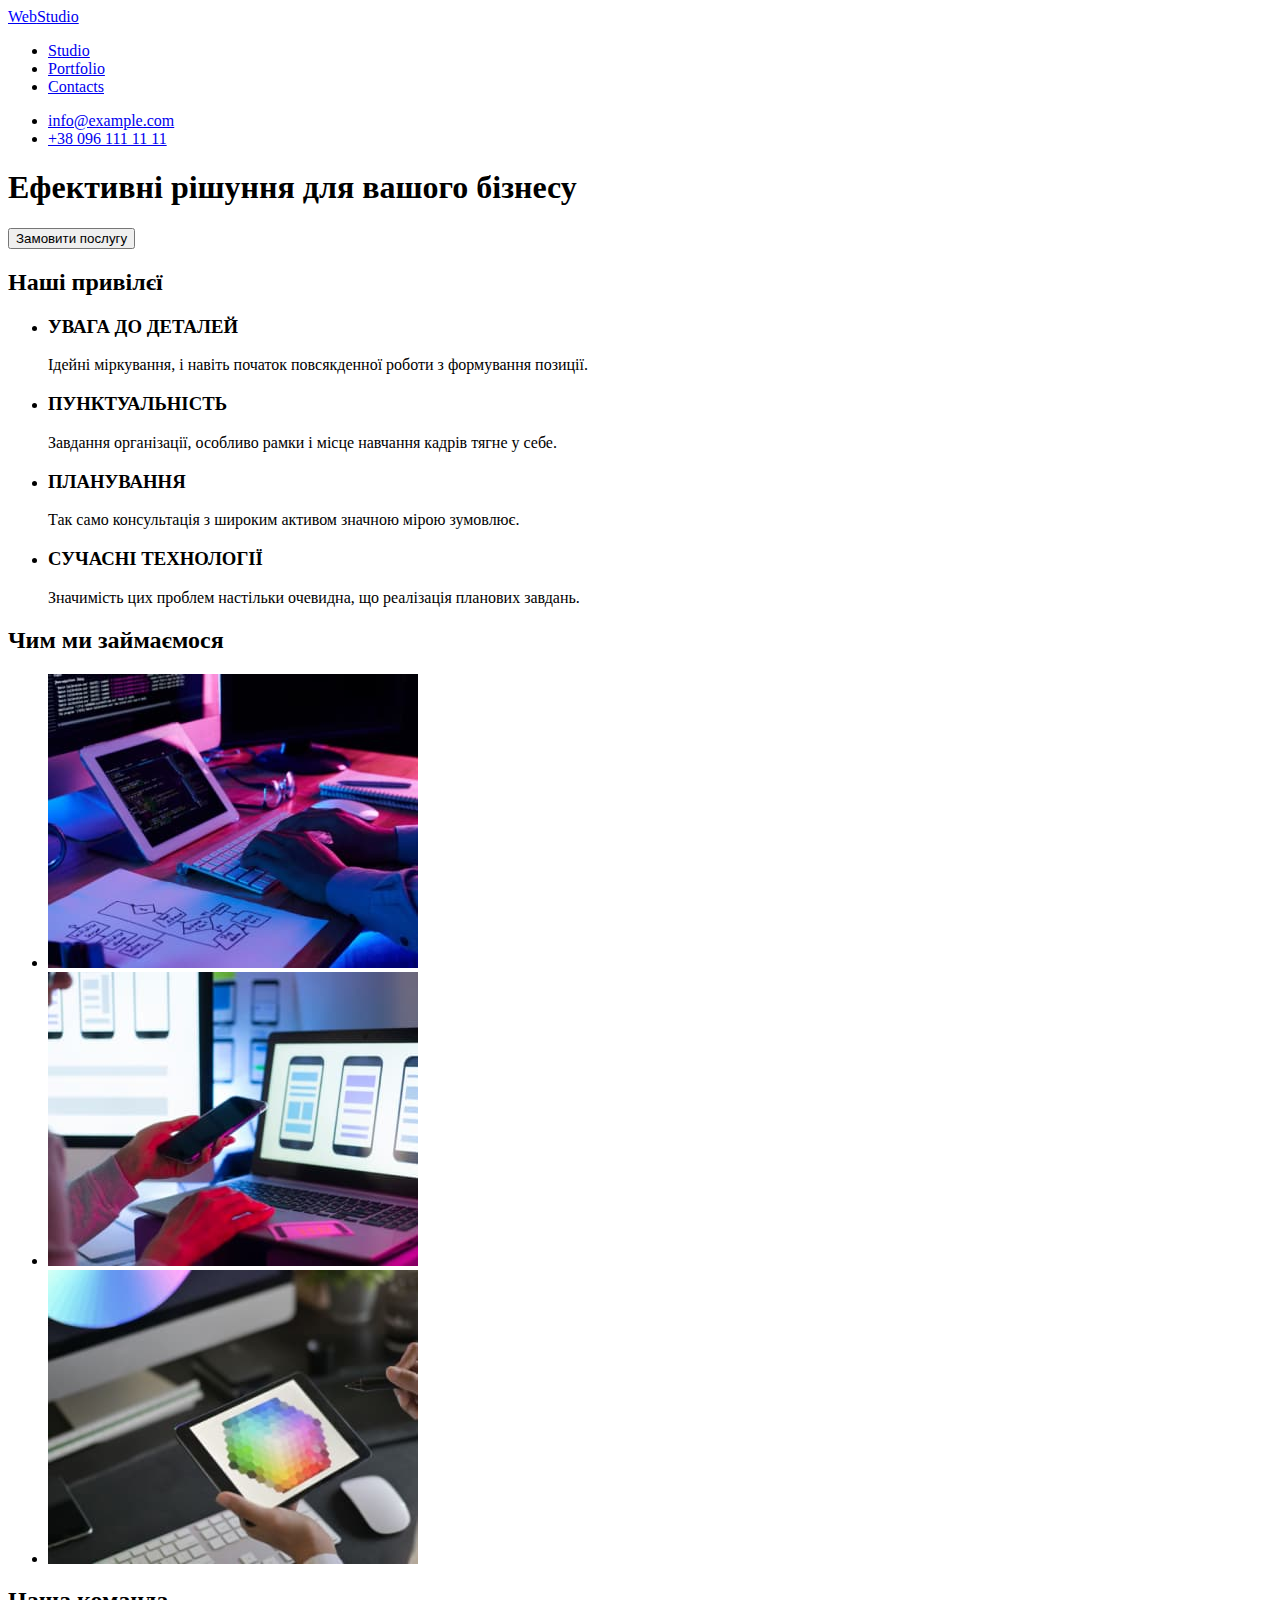
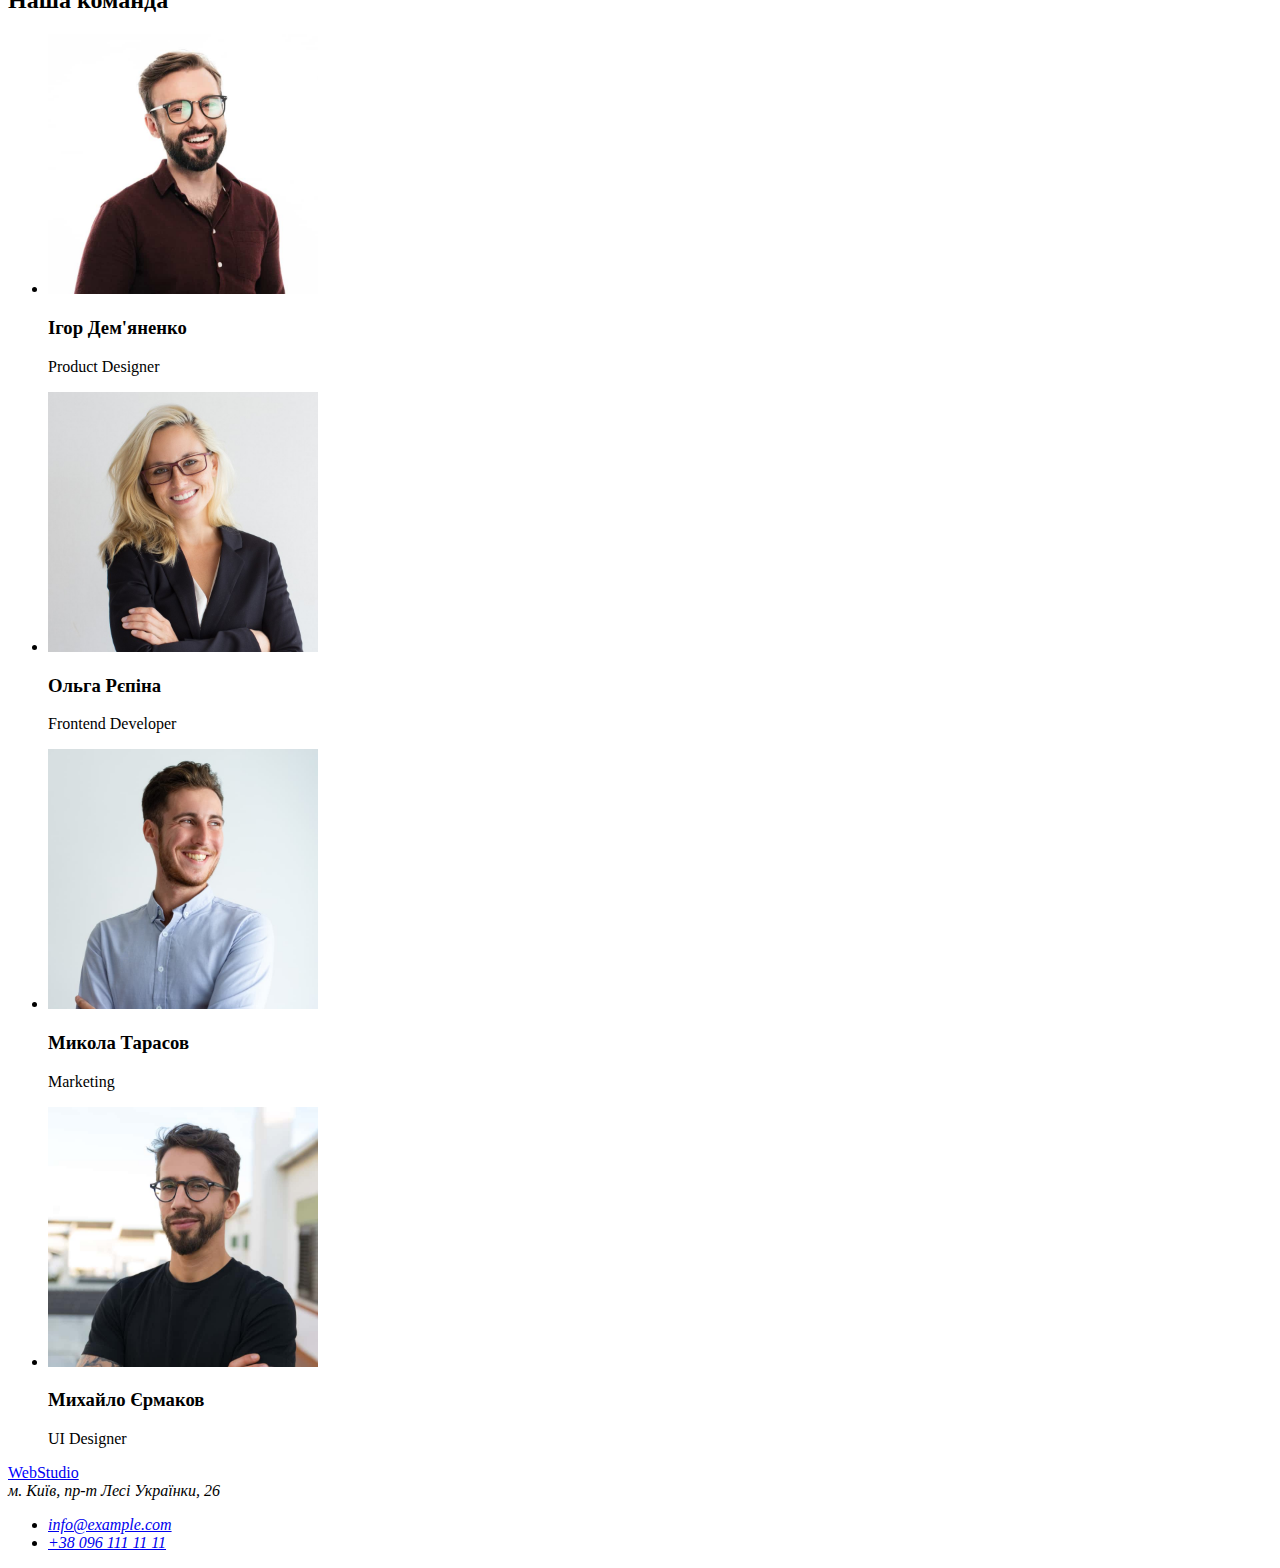
==== index.html @ 0d768504 "first commit" ====
<!DOCTYPE html>
<html lang="en">
  <head>
    <meta charset="UTF-8" />
    <meta http-equiv="X-UA-Compatible" content="IE=edge" />
    <meta name="viewport" content="width=device-width, initial-scale=1.0" />    
    <title>HW-01</title>
    <link rel="stylesheet" href="./css/styles.css">
  </head>

  <body>
    <header>
      <nav class="navigation">
        <a href="./index.html"><span class="logo">Web</span>Studio</a>
        <ul>
          <li><a href="./index.html">Studio</a></li>
          <li><a href="./portfolio.html">Portfolio</a></li>
          <li><a href="#">Contacts</a></li>
        </ul>
      </nav>
      <ul>
        <li><a href="mailto:info@example.com">info@example.com</a></li>
        <li><a href="tel:+380961111111">+38 096 111 11 11</a></li>
      </ul>
    </header>

    <main>
      <section>
        <h1>Ефективні рішуння для вашого бізнесу</h1>
        <button type="button">Замовити послугу</button>
      </section>

      <section>
        <h2>Наші привілєї</h2>
        <ul>
          <li>
            <h3>УВАГА ДО ДЕТАЛЕЙ</h3>
            <p>
              Ідейні міркування, і навіть початок повсякденної роботи з
              формування позиції.
            </p>
          </li>
          <li>
            <h3>ПУНКТУАЛЬНІСТЬ</h3>
            <p>
              Завдання організації, особливо рамки і місце навчання кадрів тягне
              у себе.
            </p>
          </li>
          <li>
            <h3>ПЛАНУВАННЯ</h3>
            <p>
              Так само консультація з широким активом значною мірою зумовлює.
            </p>
          </li>
          <li>
            <h3>СУЧАСНІ ТЕХНОЛОГІЇ</h3>
            <p>
              Значимість цих проблем настільки очевидна, що реалізація планових
              завдань.
            </p>
          </li>
        </ul>
      </section>
      <section>
        <h2>Чим ми займаємося</h2>
        <ul>
          <li>
            <img src="images/img1.jpg" alt="first" width="370" height="294" />
          </li>
          <li>
            <img src="images/img2.jpg" alt="second" width="370" height="294" />
          </li>
          <li>
            <img src="images/img3.jpg" alt="third" width="370" height="294" />
          </li>
        </ul>
      </section>
      <section>
        <h2>Наша команда</h2>
        <ul>
          <li>
            <img
              src="images/ProdDes.jpg"
              alt="ProductDes"
              width="270"
              height="260"
            />
            <h3>Ігор Дем'яненко</h3>
            <p>Product Designer</p>
          </li>
          <li>
            <img
              src="images/FrontDev.jpg"
              alt="FrontDev"
              width="270"
              height="260"
            />
            <h3>Ольга Рєпіна</h3>
            <p>Frontend Developer</p>
          </li>
          <li>
            <img
              src="images/Market.jpg"
              alt="Market"
              width="270"
              height="260"
            />
            <h3>Микола Тарасов</h3>
            <p>Marketing</p>
          </li>
          <li>
            <img src="images/UIDes.jpg" alt="UI_des" width="270" height="260" />
            <h3>Михайло Єрмаков</h3>
            <p>UI Designer</p>
          </li>
        </ul>
      </section>
    </main>

    <footer>
      <a href="./index.html"><span class="logo">Web</span>Studio</a>
      <address>
        м. Київ, пр-т Лесі Українки, 26
        <ul>
          <li><a href="mailto:info@example.com">info@example.com</a></li>
          <li><a href="tel:+380961111111">+38 096 111 11 11</a></li>
        </ul>
      </address>
    </footer>
  </body>
</html>
---- css/styles.css ----
body {
    font-family: Roboto;
    color:black;
}
.logo {
    color: blue;
}

.filter-button li{
    color:grey;
}

.filter-button li:hover,
.filter-button li:focus{
    color:blue;
}
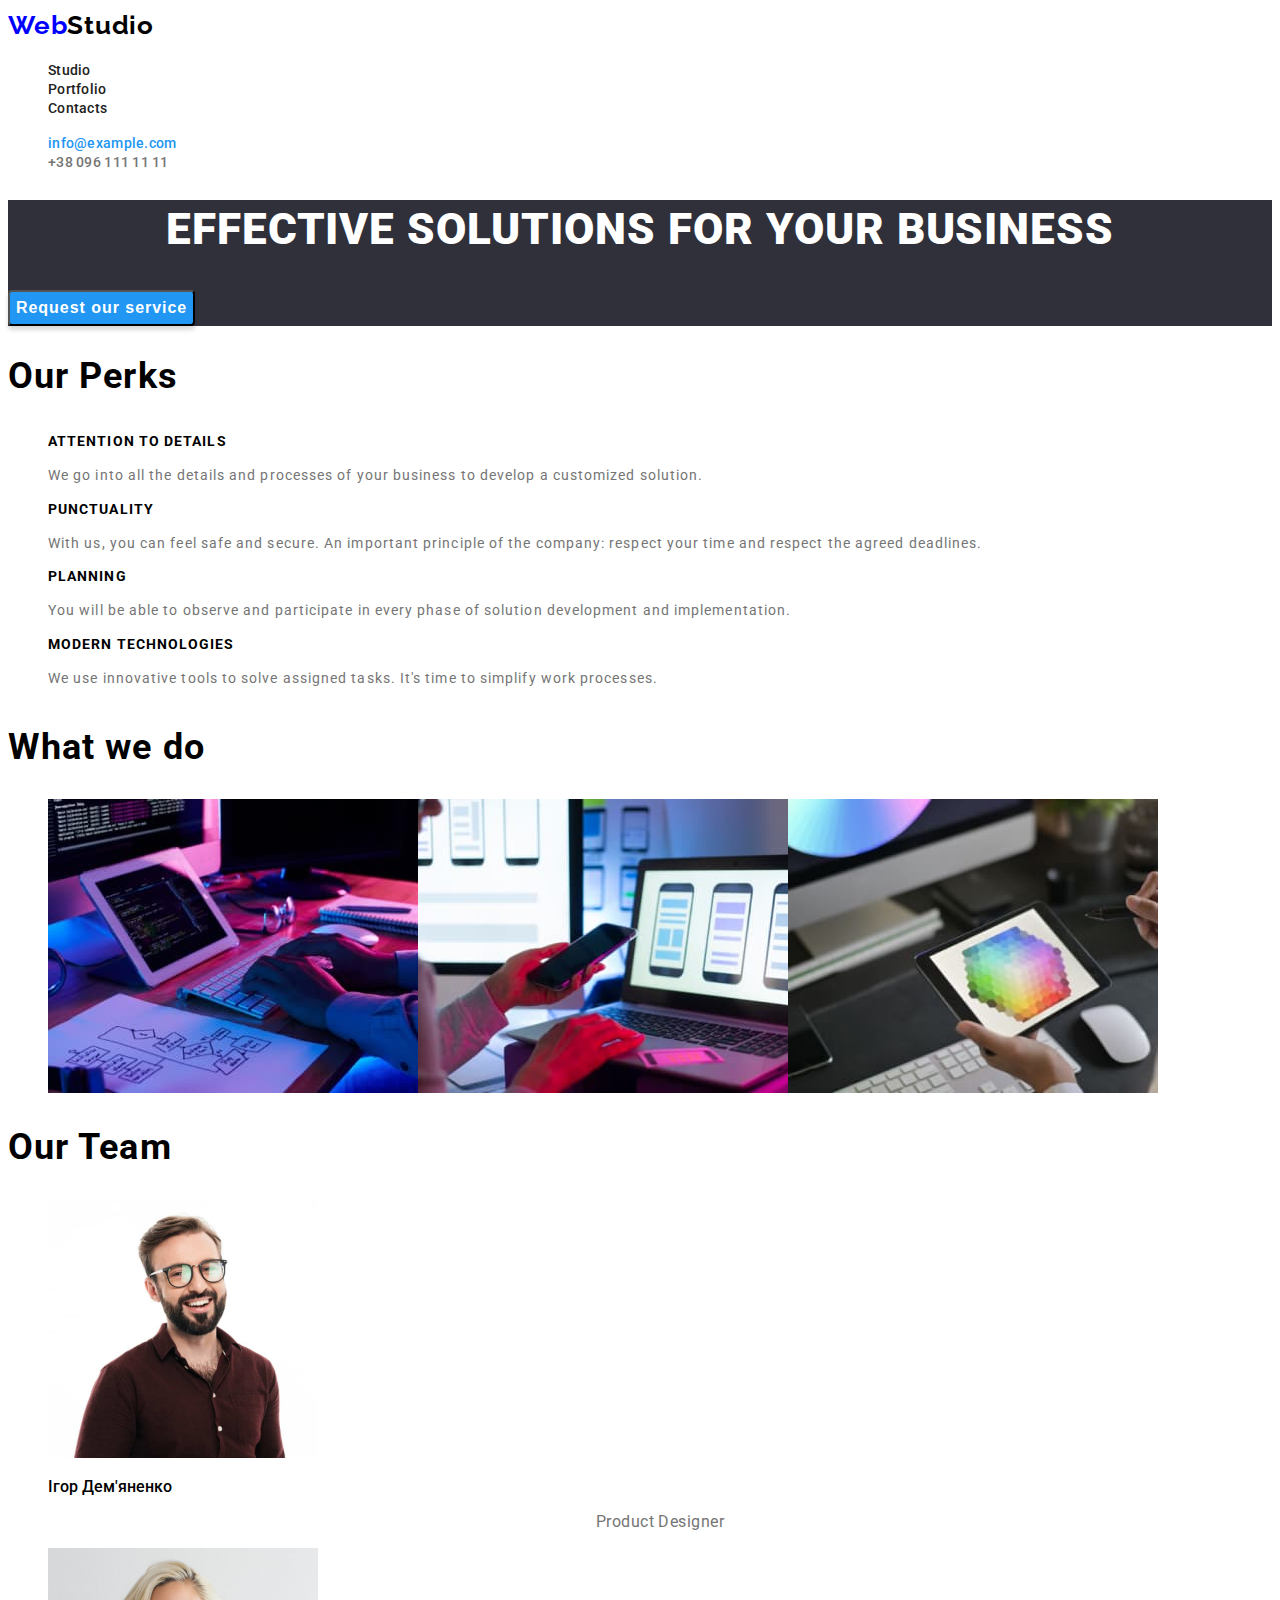
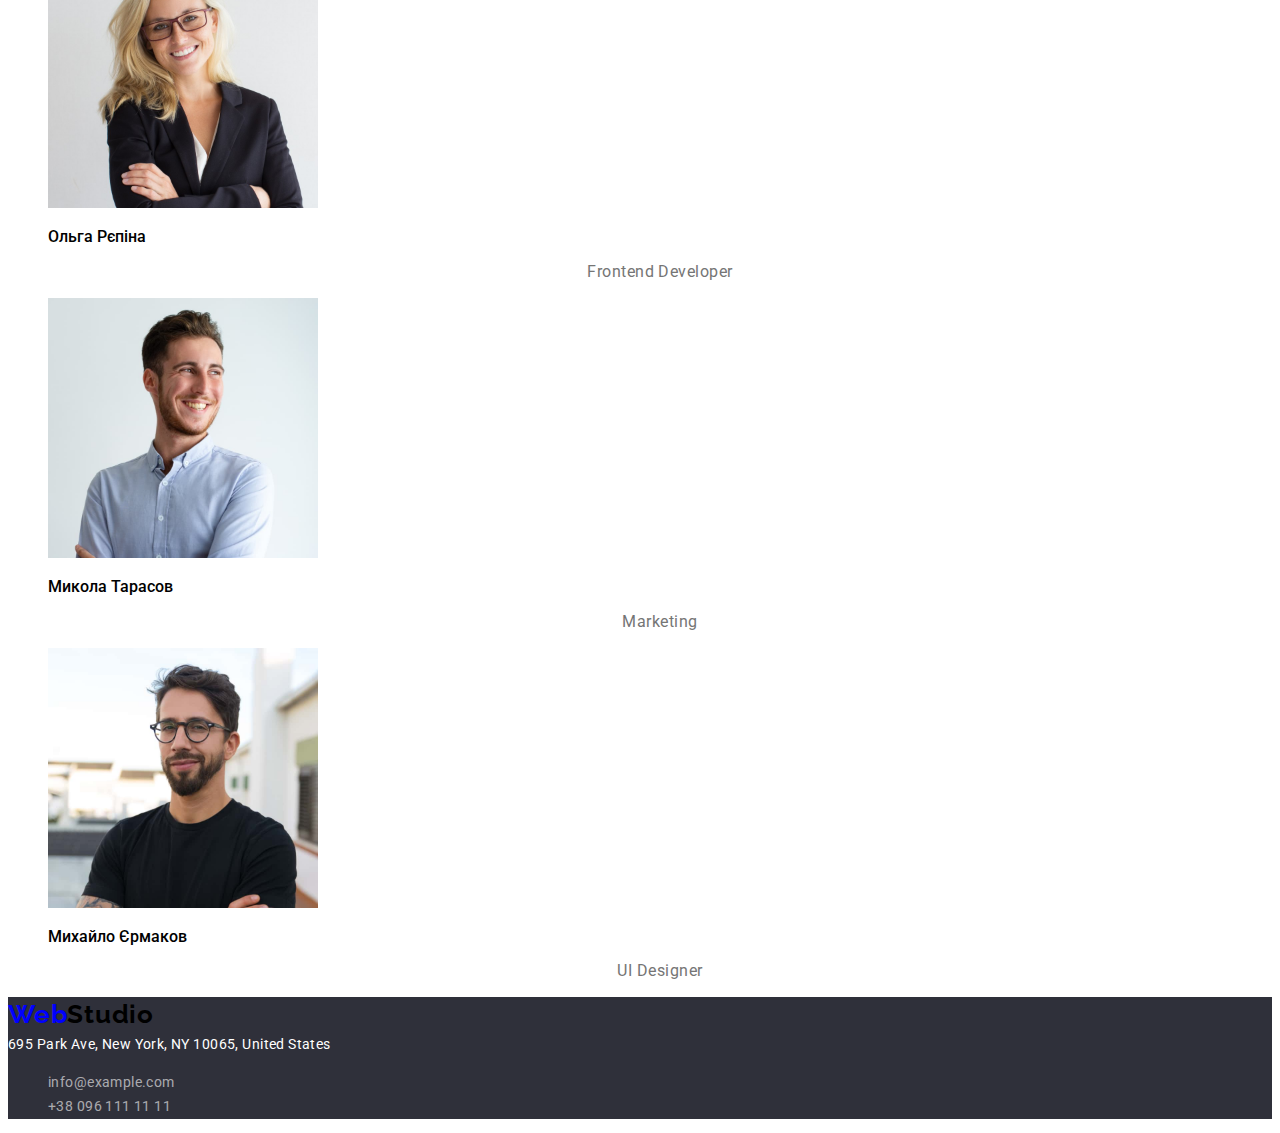
==== commit 04460047: "first commit" ====
--- a/index.html
+++ b/index.html
@@ -3,68 +3,77 @@
   <head>
     <meta charset="UTF-8" />
     <meta http-equiv="X-UA-Compatible" content="IE=edge" />
-    <meta name="viewport" content="width=device-width, initial-scale=1.0" />    
+    <meta name="viewport" content="width=device-width, initial-scale=1.0" />
     <title>HW-01</title>
-    <link rel="stylesheet" href="./css/styles.css">
+    <link rel="preconnect" href="https://fonts.googleapis.com" />
+    <link rel="preconnect" href="https://fonts.gstatic.com" crossorigin />
+    <link
+      href="https://fonts.googleapis.com/css2?family=Raleway:wght@700&family=Roboto:wght@400;500;700;900&display=swap"
+      rel="stylesheet"
+    />
+    <link rel="stylesheet" href="./css/styles.css" />
   </head>
 
   <body>
     <header>
-      <nav class="navigation">
-        <a href="./index.html"><span class="logo">Web</span>Studio</a>
-        <ul>
-          <li><a href="./index.html">Studio</a></li>
-          <li><a href="./portfolio.html">Portfolio</a></li>
-          <li><a href="#">Contacts</a></li>
+      <nav>
+        <a href="./index.html" class="logo"><span>Web</span>Studio</a>
+        <ul class="site-nav list">
+          <li><a href="./index.html" class="link">Studio</a></li>
+          <li><a href="./portfolio.html" class="link">Portfolio</a></li>
+          <li><a href="#" class="link">Contacts</a></li>
         </ul>
       </nav>
-      <ul>
-        <li><a href="mailto:info@example.com">info@example.com</a></li>
-        <li><a href="tel:+380961111111">+38 096 111 11 11</a></li>
+      <ul class="contacts list">
+        <li>
+          <a href="mailto:info@example.com" class="mail">info@example.com</a>
+        </li>
+        <li><a href="tel:+380961111111" class="tel">+38 096 111 11 11</a></li>
       </ul>
     </header>
 
     <main>
-      <section>
-        <h1>Ефективні рішуння для вашого бізнесу</h1>
-        <button type="button">Замовити послугу</button>
+      <section class="hero">
+        <h1>EFFECTIVE SOLUTIONS FOR YOUR BUSINESS</h1>
+        <button class="btn" type="button">Request our service</button>
       </section>
 
-      <section>
-        <h2>Наші привілєї</h2>
-        <ul>
+      <section class="section">
+        <h2 class="section-title">Our Perks</h2section>
+        <ul class="features list">
           <li>
-            <h3>УВАГА ДО ДЕТАЛЕЙ</h3>
+            <h3 class="title">ATTENTION TO DETAILS</h3>
             <p>
-              Ідейні міркування, і навіть початок повсякденної роботи з
-              формування позиції.
+              We go into all the details and processes of your business to
+              develop a customized solution.
             </p>
           </li>
           <li>
-            <h3>ПУНКТУАЛЬНІСТЬ</h3>
+            <h3 class="title">PUNCTUALITY</h3>
             <p>
-              Завдання організації, особливо рамки і місце навчання кадрів тягне
-              у себе.
+              With us, you can feel safe and secure. An important principle of
+              the company: respect your time and respect the agreed deadlines.
             </p>
           </li>
           <li>
-            <h3>ПЛАНУВАННЯ</h3>
+            <h3 class="title">PLANNING</h3>
             <p>
-              Так само консультація з широким активом значною мірою зумовлює.
+              You will be able to observe and participate in every phase of
+              solution development and implementation.
             </p>
           </li>
           <li>
-            <h3>СУЧАСНІ ТЕХНОЛОГІЇ</h3>
+            <h3 class="title">MODERN TECHNOLOGIES</h3>
             <p>
-              Значимість цих проблем настільки очевидна, що реалізація планових
-              завдань.
+              We use innovative tools to solve assigned tasks. It's time to
+              simplify work processes.
             </p>
           </li>
         </ul>
       </section>
-      <section>
-        <h2>Чим ми займаємося</h2>
-        <ul>
+      <section class="section">
+        <h2 class="section-title">What we do</h2>
+        <ul class="activity list">
           <li>
             <img src="images/img1.jpg" alt="first" width="370" height="294" />
           </li>
@@ -76,9 +85,9 @@
           </li>
         </ul>
       </section>
-      <section>
-        <h2>Наша команда</h2>
-        <ul>
+      <section class="section">
+        <h2 class="section-title">Our Team</h2>
+        <ul class="team list">
           <li>
             <img
               src="images/ProdDes.jpg"
@@ -86,7 +95,7 @@
               width="270"
               height="260"
             />
-            <h3>Ігор Дем'яненко</h3>
+            <h3 class="title">Ігор Дем'яненко</h3>
             <p>Product Designer</p>
           </li>
           <li>
@@ -96,7 +105,7 @@
               width="270"
               height="260"
             />
-            <h3>Ольга Рєпіна</h3>
+            <h3 class="title">Ольга Рєпіна</h3>
             <p>Frontend Developer</p>
           </li>
           <li>
@@ -106,12 +115,12 @@
               width="270"
               height="260"
             />
-            <h3>Микола Тарасов</h3>
+            <h3 class="title">Микола Тарасов</h3>
             <p>Marketing</p>
           </li>
           <li>
             <img src="images/UIDes.jpg" alt="UI_des" width="270" height="260" />
-            <h3>Михайло Єрмаков</h3>
+            <h3 class="title">Михайло Єрмаков</h3>
             <p>UI Designer</p>
           </li>
         </ul>
@@ -119,10 +128,10 @@
     </main>
 
     <footer>
-      <a href="./index.html"><span class="logo">Web</span>Studio</a>
-      <address>
-        м. Київ, пр-т Лесі Українки, 26
-        <ul>
+      <a href="./index.html" class="logo"><span>Web</span>Studio</a>
+      <address class="address">
+        695 Park Ave, New York, NY 10065, United States
+        <ul class="contacts list">
           <li><a href="mailto:info@example.com">info@example.com</a></li>
           <li><a href="tel:+380961111111">+38 096 111 11 11</a></li>
         </ul>
--- a/css/styles.css
+++ b/css/styles.css
@@ -1,11 +1,153 @@
 body {
     font-family: Roboto;
-    color:black;
+    color: black;
+    background-color: #fff;
+}
+
+.list{
+    list-style: none; /* remove dots from list */
+}
+
+a:link{
+    text-decoration: none; /* remove underline from links */
+}
+
+/* --------------------  navigation ----------------- */
+header{
+    background-color: #fff;
+}
+.logo span{
+    font-family: Raleway;
+    font-size:26px;
+    font-weight:700;
+
+    line-height:1.19;
+    letter-spacing: 0.03em;
+    color: blue;
 }
 .logo {
-    color: blue;
+    font-family: Raleway;
+    font-size: 26px;
+    font-weight: 700;
+    color:inherit;
+    line-height: 1.38;
+    letter-spacing: 0.03em;
+}
+.site-nav .link{       
+    font-size: 14px;
+    font-weight: 500;
+    font-style: normal;
+    color: #212121;
+    
+    line-height: 1.17;
+    letter-spacing: 0.02em;
+}
+.site-nav .link:hover,
+.site-nav .link:focus{
+    color:blue;
+}
+/*  ---------------- header contact -----------------  */
+.mail{    
+    font-style: normal;
+    font-size: 14px;
+    font-weight: 500;
+    color:#2196F3;
+    line-height: 1.14;
+    letter-spacing: 0.02em;
+}
+.tel{    
+    font-size: 14px;
+    font-weight: 500;
+    color: #757575;
+    line-height: 1.14;
+    letter-spacing: 0.02em;
 }
 
+/*  -------------------- footer --------------------*/
+
+footer {
+    background-color: #2F303A;;
+}
+.address{  
+    font-style: normal;
+    font-size:14px;
+    font-weight: 400;
+    line-height: 1.71;
+    letter-spacing: 0.03em;
+    color:#FFFFFF;
+}
+.address a{     
+    font-size: 14px;
+    font-weight: 400;
+    line-height:1.71;
+    letter-spacing: 0.03em;
+    color: rgba(255, 255, 255, 0.6);
+}
+
+/* ---------------- INDEX -> main -------------*/
+.hero {
+    background-color: #2F303A;
+}
+.hero h1{   
+    font-size: 44px; 
+    font-weight: 900;
+    color: #FFFFFF;
+    line-height:1.36;
+    text-align: center;
+    letter-spacing:0.06rem;
+    text-transform:uppercase;
+}
+.btn{
+    background-color: #2196F3;
+    box-shadow: 0px 4px 4px rgba(0, 0, 0, 0.15);
+    border-radius: 4px;
+    font-style: normal;
+    font-weight:700;
+    font-size:16px;
+    line-height: 1.9;
+    display:flex;
+    align-items:center;
+    letter-spacing:0.06em;
+    color:#ffffff;
+}
+.section-title {    
+    font-size: 36px;     
+    font-weight: 700;
+    line-height: 1.16;    
+    letter-spacing: 0.03em;
+}
+.features .title{
+    font-size: 14px;
+    line-height:1.14;
+    text-transform: uppercase;
+}
+
+.features p{
+    font-size:14px;
+    font-weight:400;
+    line-height:1.71;
+    color: #757575;
+}
+
+.activity{
+ display:flex;
+}
+
+.team .title{
+    font-weight: 500;
+    font-size: 16px;
+    line-height: 1.18;
+}
+.team p{
+    font-weight: 400;
+    font-size: 16px;
+    line-height: 1.18;   
+    text-align: center;
+    letter-spacing: 0.03em;   
+    color: #757575;
+}
+
+/* PORTFOLIO -> main */
 .filter-button li{
     color:grey;
 }
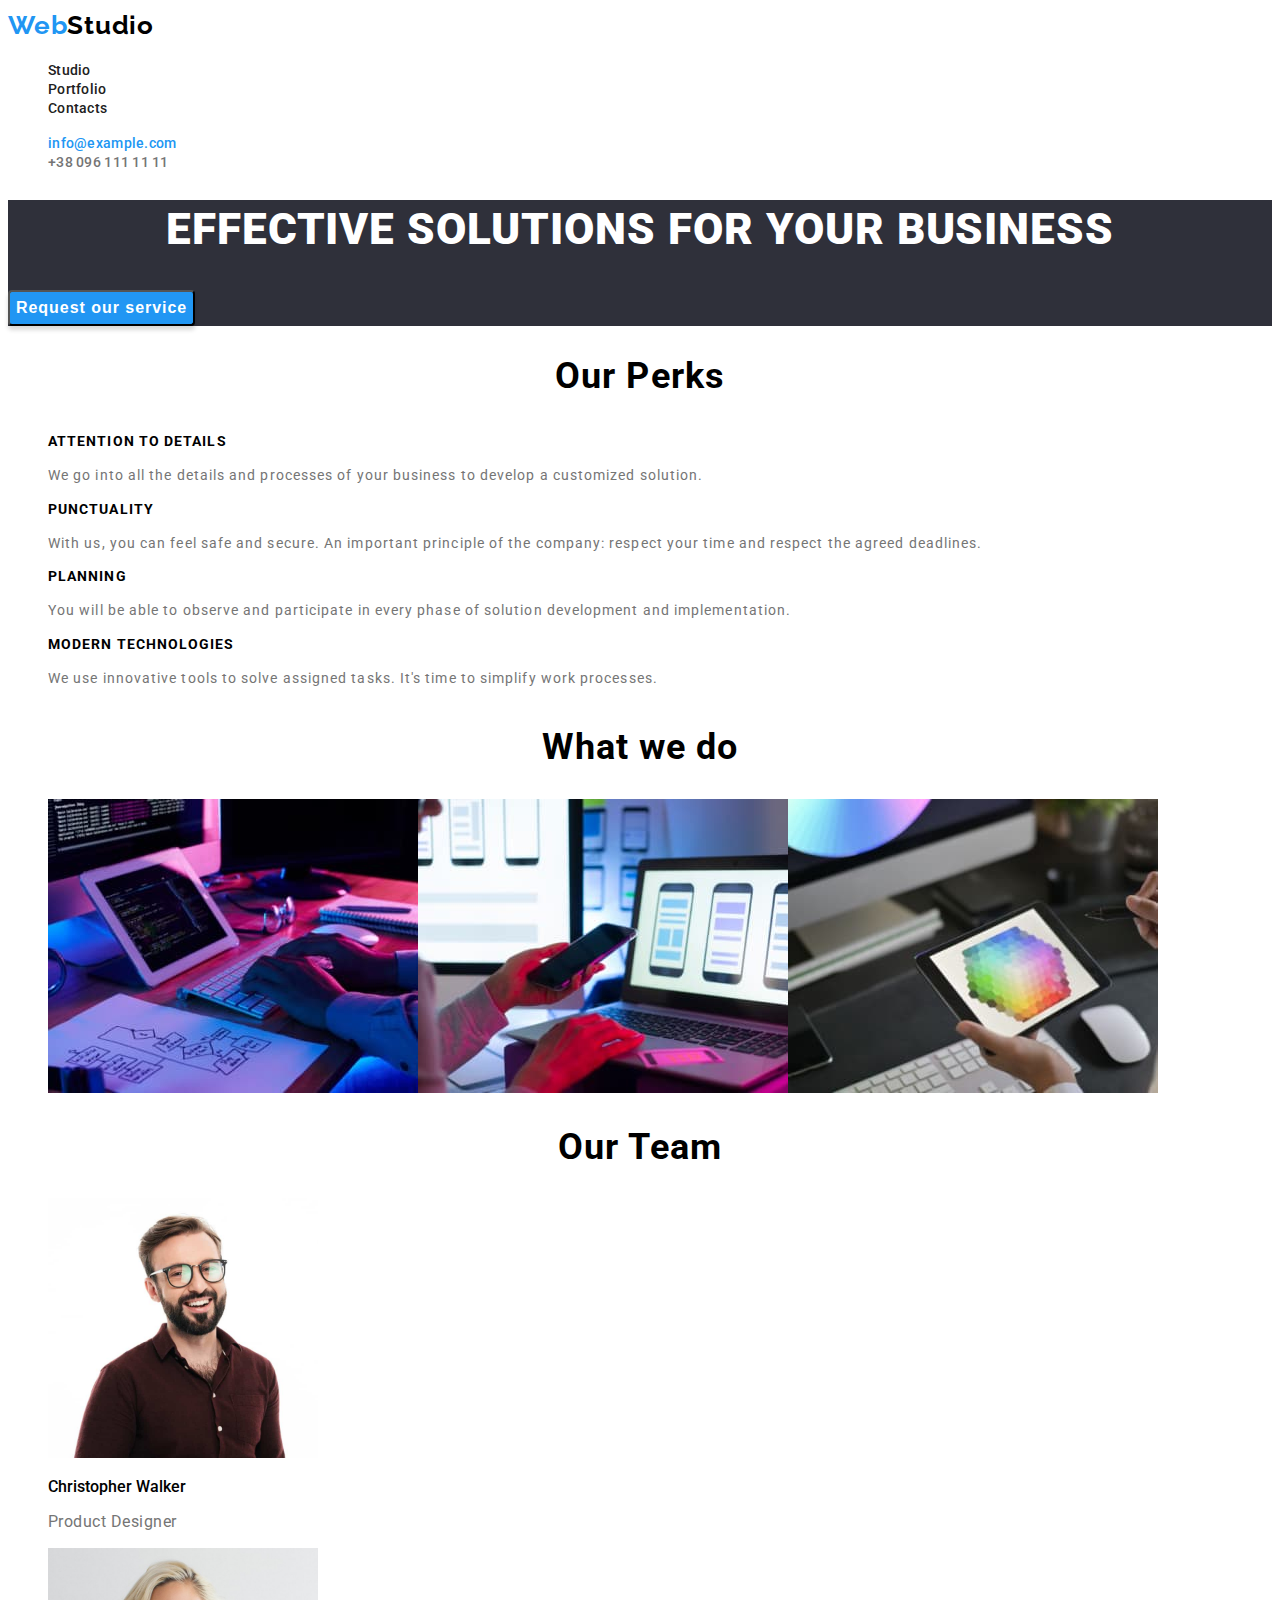
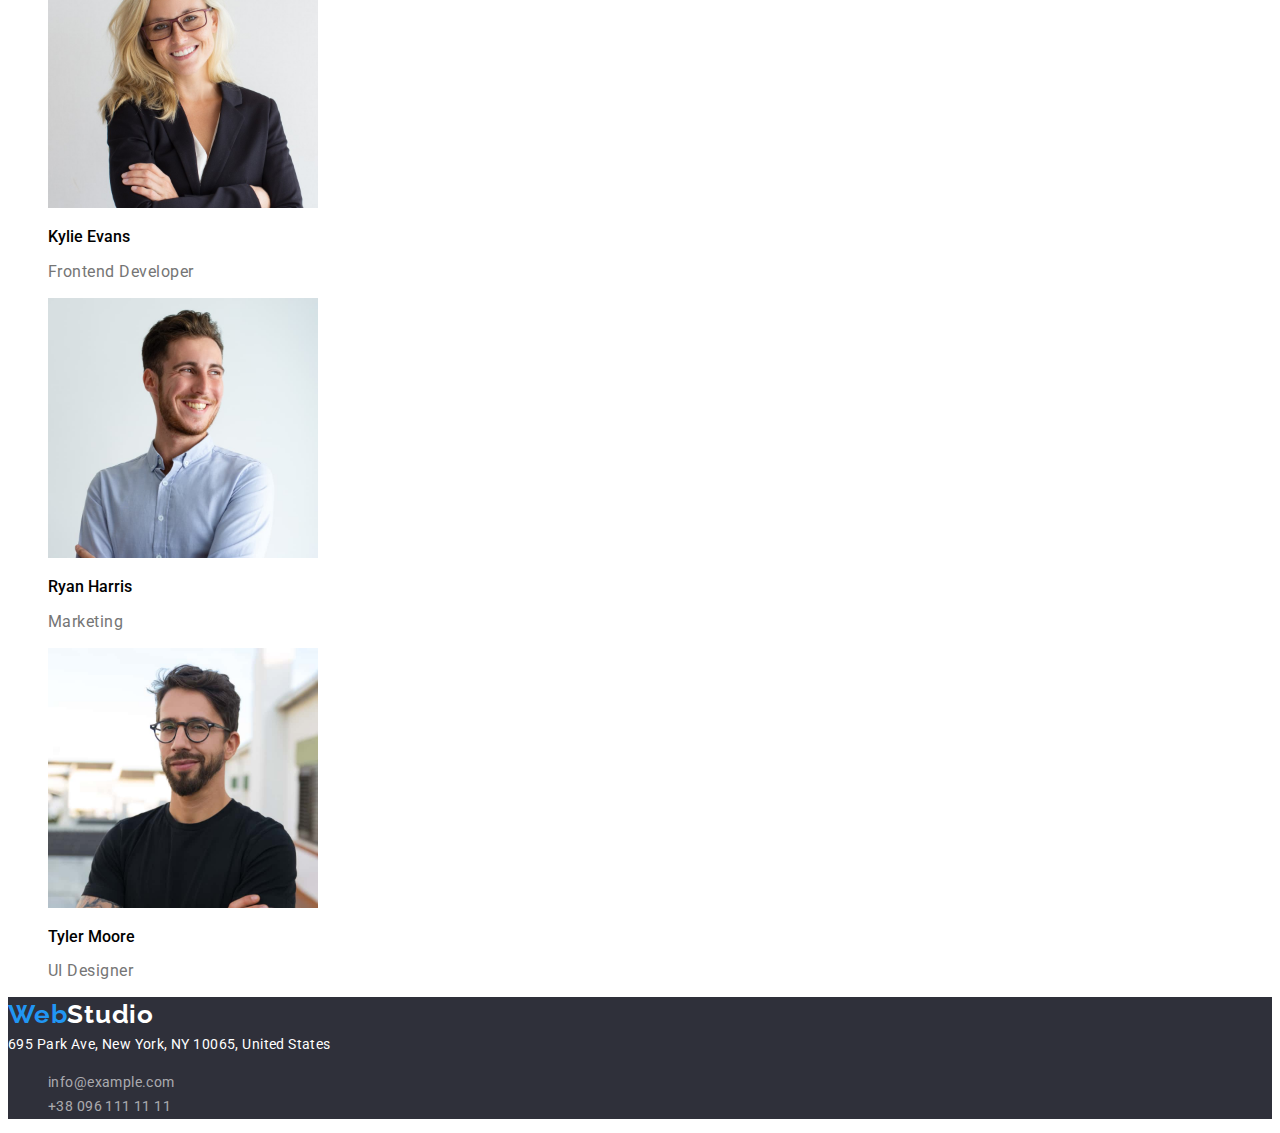
==== commit 4e15a738: "index" ====
--- a/index.html
+++ b/index.html
@@ -95,7 +95,7 @@
               width="270"
               height="260"
             />
-            <h3 class="title">Ігор Дем'яненко</h3>
+            <h3 class="title">Christopher Walker</h3>
             <p>Product Designer</p>
           </li>
           <li>
@@ -105,7 +105,7 @@
               width="270"
               height="260"
             />
-            <h3 class="title">Ольга Рєпіна</h3>
+            <h3 class="title">Kylie Evans</h3>
             <p>Frontend Developer</p>
           </li>
           <li>
@@ -115,12 +115,12 @@
               width="270"
               height="260"
             />
-            <h3 class="title">Микола Тарасов</h3>
+            <h3 class="title">Ryan Harris</h3>
             <p>Marketing</p>
           </li>
           <li>
             <img src="images/UIDes.jpg" alt="UI_des" width="270" height="260" />
-            <h3 class="title">Михайло Єрмаков</h3>
+            <h3 class="title">Tyler Moore</h3>
             <p>UI Designer</p>
           </li>
         </ul>
@@ -128,7 +128,7 @@
     </main>
 
     <footer>
-      <a href="./index.html" class="logo"><span>Web</span>Studio</a>
+      <a href="./index.html" class="logo-footer"><span>Web</span>Studio</a>
       <address class="address">
         695 Park Ave, New York, NY 10065, United States
         <ul class="contacts list">
--- a/css/styles.css
+++ b/css/styles.css
@@ -20,10 +20,9 @@
     font-family: Raleway;
     font-size:26px;
     font-weight:700;
-
     line-height:1.19;
     letter-spacing: 0.03em;
-    color: blue;
+    color: #2196F3;
 }
 .logo {
     font-family: Raleway;
@@ -44,7 +43,7 @@
 }
 .site-nav .link:hover,
 .site-nav .link:focus{
-    color:blue;
+    color:#2196F3;
 }
 /*  ---------------- header contact -----------------  */
 .mail{    
@@ -67,6 +66,24 @@
 
 footer {
     background-color: #2F303A;;
+}
+.logo-footer{       
+    font-family: Raleway;
+    font-size: 26px;
+    font-weight: 700;
+    color:inherit;
+    line-height: 1.38;
+    letter-spacing: 0.03em;
+    color:#FFFFFF;
+}
+
+.logo-footer span{
+    font-family: Raleway;
+    font-size:26px;
+    font-weight:700;
+    line-height:1.19;
+    letter-spacing: 0.03em;
+    color: #2196F3;
 }
 .address{  
     font-style: normal;
@@ -115,11 +132,13 @@
     font-weight: 700;
     line-height: 1.16;    
     letter-spacing: 0.03em;
+    text-align: center;
 }
 .features .title{
     font-size: 14px;
     line-height:1.14;
     text-transform: uppercase;
+    text-align:left;
 }
 
 .features p{
@@ -127,6 +146,7 @@
     font-weight:400;
     line-height:1.71;
     color: #757575;
+    text-align: left;
 }
 
 .activity{
@@ -137,12 +157,12 @@
     font-weight: 500;
     font-size: 16px;
     line-height: 1.18;
+    
 }
 .team p{
     font-weight: 400;
     font-size: 16px;
     line-height: 1.18;   
-    text-align: center;
     letter-spacing: 0.03em;   
     color: #757575;
 }
@@ -154,6 +174,6 @@
 
 .filter-button li:hover,
 .filter-button li:focus{
-    color:blue;
+    color:#2196F3;
 }
 
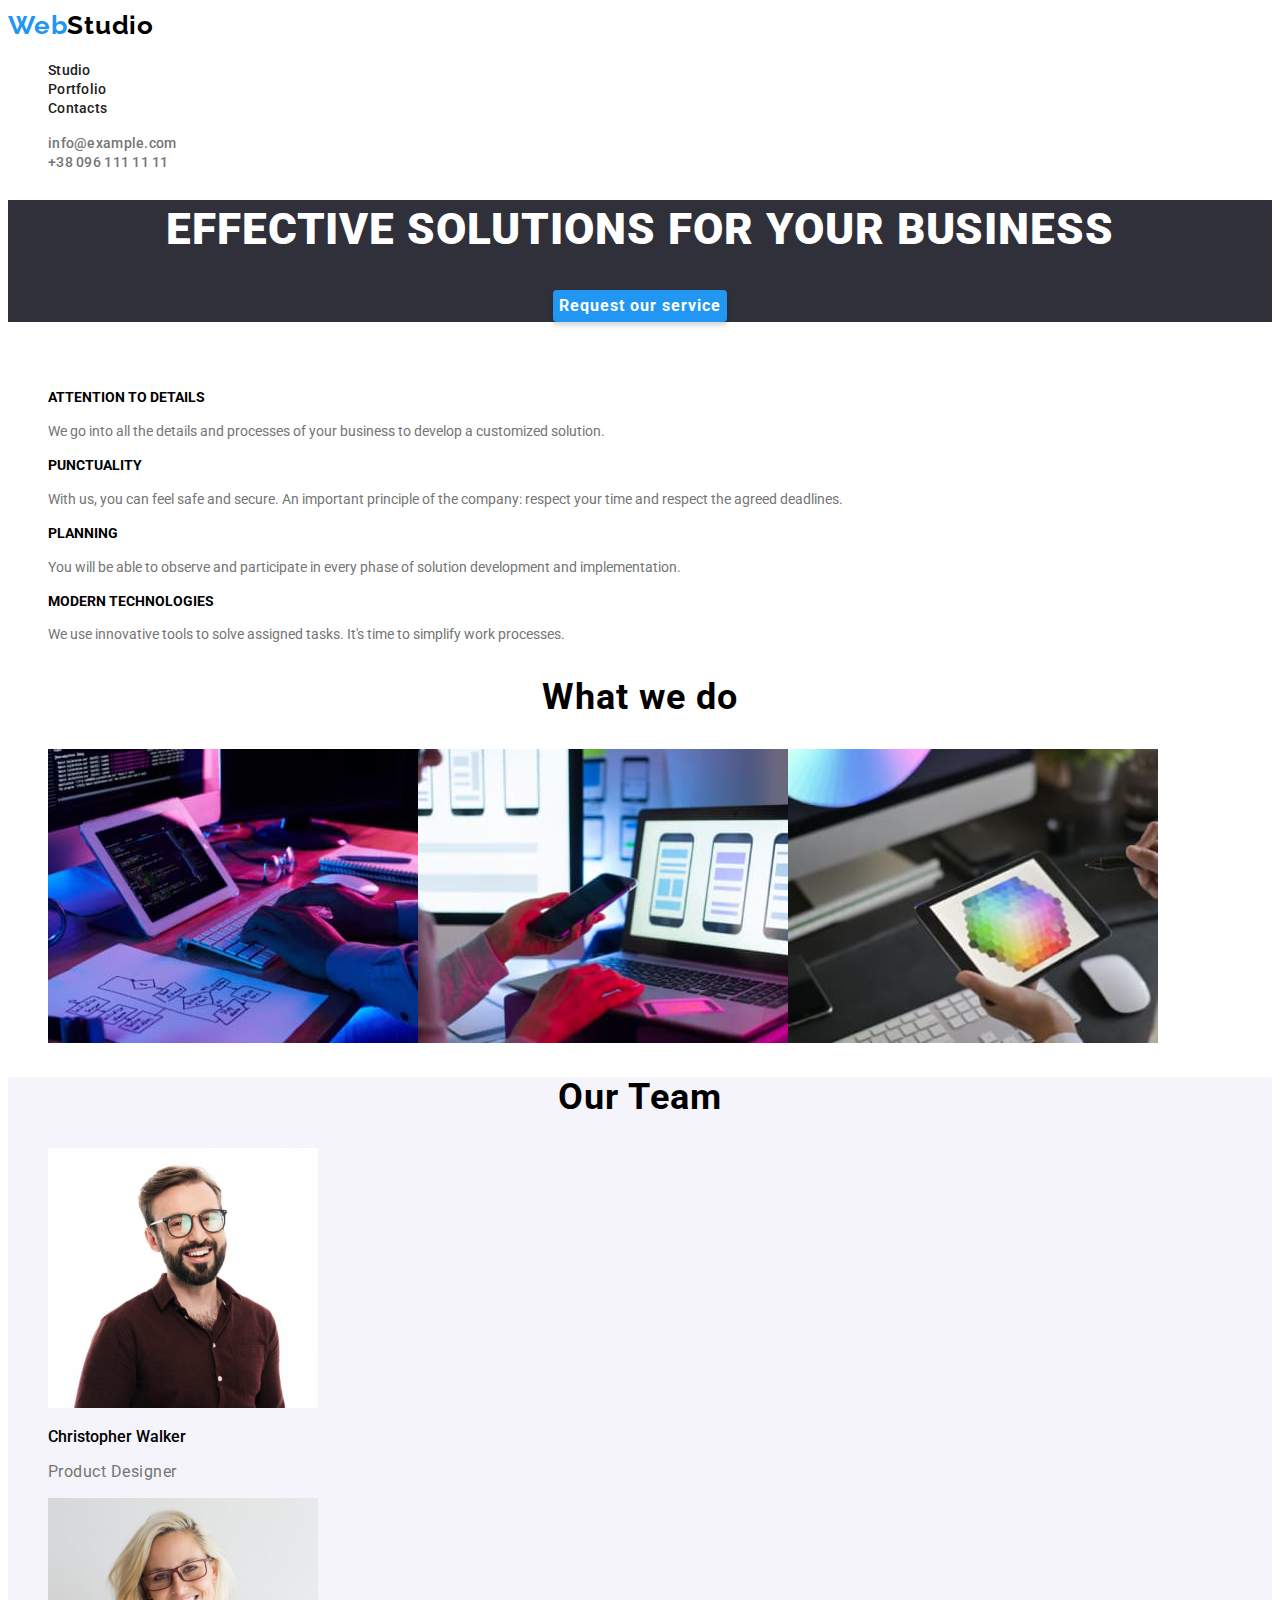
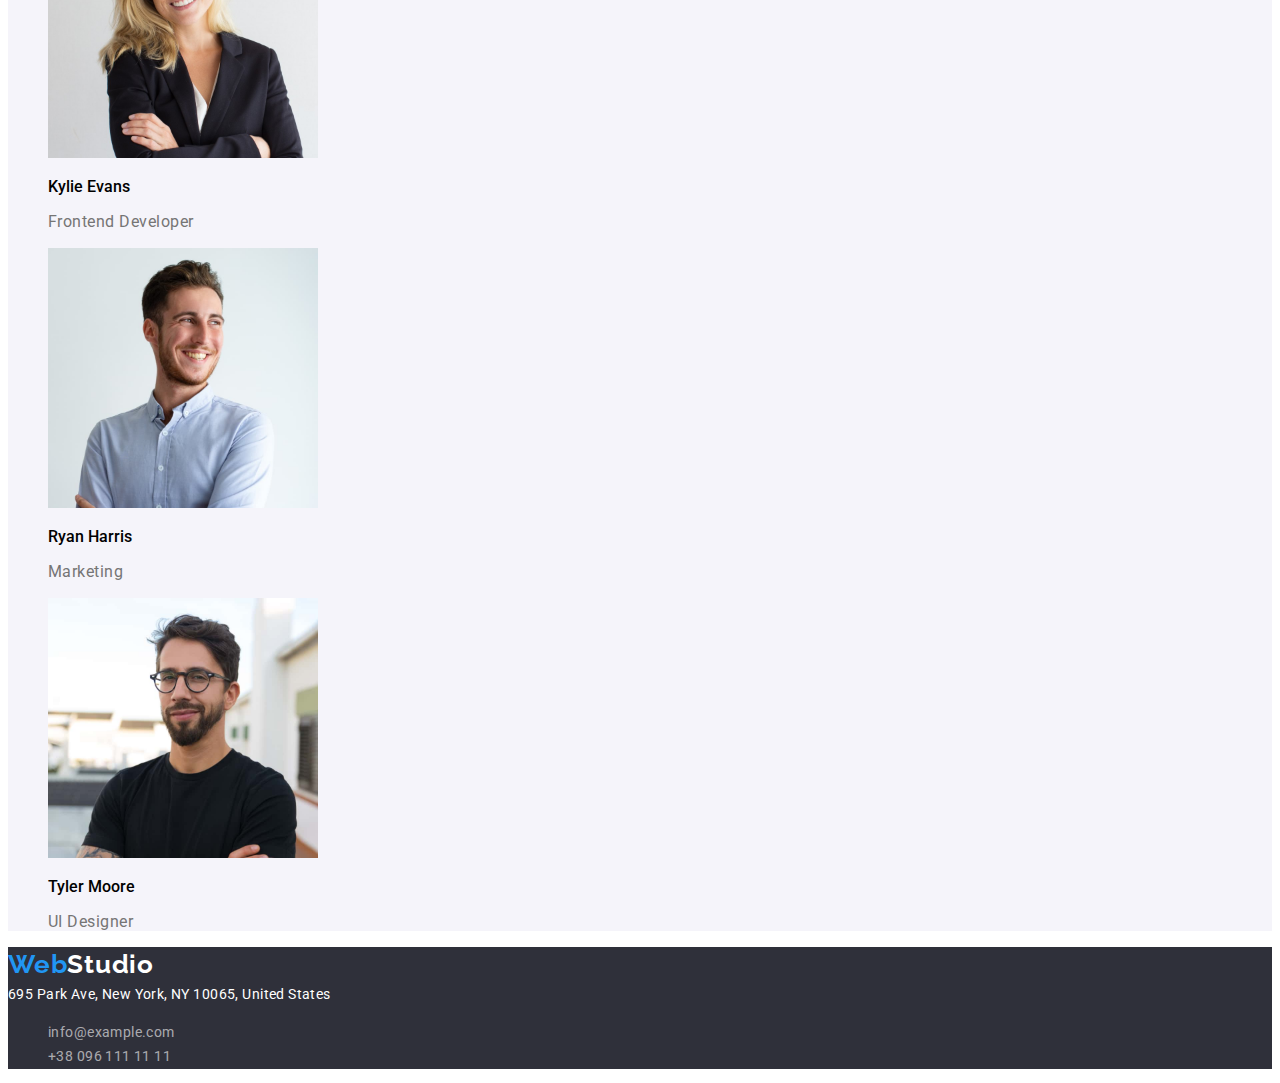
==== commit 839cdb02: "portfolio" ====
--- a/index.html
+++ b/index.html
@@ -26,9 +26,9 @@
       </nav>
       <ul class="contacts list">
         <li>
-          <a href="mailto:info@example.com" class="mail">info@example.com</a>
+          <a href="mailto:info@example.com" class="link">info@example.com</a>
         </li>
-        <li><a href="tel:+380961111111" class="tel">+38 096 111 11 11</a></li>
+        <li><a href="tel:+380961111111" class="link">+38 096 111 11 11</a></li>
       </ul>
     </header>
 
@@ -38,8 +38,8 @@
         <button class="btn" type="button">Request our service</button>
       </section>
 
-      <section class="section">
-        <h2 class="section-title">Our Perks</h2section>
+      <section class="mid-section">
+        <h2 class="hidden-title">Our Perks</h2>
         <ul class="features list">
           <li>
             <h3 class="title">ATTENTION TO DETAILS</h3>
@@ -85,7 +85,7 @@
           </li>
         </ul>
       </section>
-      <section class="section">
+      <section class="team-section">
         <h2 class="section-title">Our Team</h2>
         <ul class="team list">
           <li>
--- a/css/styles.css
+++ b/css/styles.css
@@ -46,21 +46,19 @@
     color:#2196F3;
 }
 /*  ---------------- header contact -----------------  */
-.mail{    
-    font-style: normal;
+.contacts .link{
+        
     font-size: 14px;
     font-weight: 500;
-    color:#2196F3;
+    color: #757575;
     line-height: 1.14;
     letter-spacing: 0.02em;
 }
-.tel{    
-    font-size: 14px;
-    font-weight: 500;
-    color: #757575;
-    line-height: 1.14;
-    letter-spacing: 0.02em;
-}
+.contacts .link:hover,
+.contacts .link:focus{   
+    color:#2196F3;    
+}
+
 
 /*  -------------------- footer --------------------*/
 
@@ -114,18 +112,33 @@
     letter-spacing:0.06rem;
     text-transform:uppercase;
 }
-.btn{
-    background-color: #2196F3;
-    box-shadow: 0px 4px 4px rgba(0, 0, 0, 0.15);
-    border-radius: 4px;
+.btn{    
+    font-family:inherit;
     font-style: normal;
     font-weight:700;
-    font-size:16px;
+    font-size:16px; 
     line-height: 1.9;
     display:flex;
-    align-items:center;
+    margin:auto;
     letter-spacing:0.06em;
     color:#ffffff;
+    background-color: #2196F3;
+    box-shadow: 0px 4px 4px rgba(0, 0, 0, 0.15);  
+    border:none;  
+    border-radius: 4px;
+    transition-duration: 0.4s;
+    cursor: pointer;
+}
+.btn:hover,
+.btn:focus{
+    background-color: #117fd8;
+}
+
+.team-section{
+    background-color: #F5F4FA;
+}
+.hidden-title{
+    visibility:hidden;
 }
 .section-title {    
     font-size: 36px;     
@@ -151,6 +164,7 @@
 
 .activity{
  display:flex;
+ margin:
 }
 
 .team .title{
@@ -167,13 +181,47 @@
     color: #757575;
 }
 
-/* PORTFOLIO -> main */
-.filter-button li{
-    color:grey;
-}
-
-.filter-button li:hover,
-.filter-button li:focus{
-    color:#2196F3;
-}
-
+/* ----------------------PORTFOLIO -> main-------------------- */
+.filter{
+  width:100%;
+  text-align: center;  
+} 
+.filter li{
+    display:inline-block;
+}
+.filter .portf-btn {
+    font-family:inherit;
+    font-style:normal;
+    font-weight:500;
+    font-size:16px;    
+    line-height:16.2;
+    text-align: center;    
+    background-color: #F5F4FA;
+    box-shadow: none;
+    color:#212121;
+    border-radius: 4px;
+    border:none;
+    cursor: pointer;    
+}
+
+.filter .portf-btn:hover,
+.filter .portf-btn:focus{
+    background-color:#2196F3;
+    color:#ffffff;
+    box-shadow: 0px 3px 1px rgba(0, 0, 0, 0.1), 0px 1px 2px rgba(0, 0, 0, 0.08), 0px 2px 2px rgba(0, 0, 0, 0.12);
+    border-radius: 4px;
+}
+.content .title{
+    font-weight: 700;
+    font-size: 18px;
+    line-height: 2;
+    letter-spacing: 0.06em;
+    color:#212121;
+}
+.content p{
+    font-weight: 400;
+    font-size: 16px;
+    line-height: 1.88;
+    letter-spacing: 0.03em;
+    color: #757575;
+}
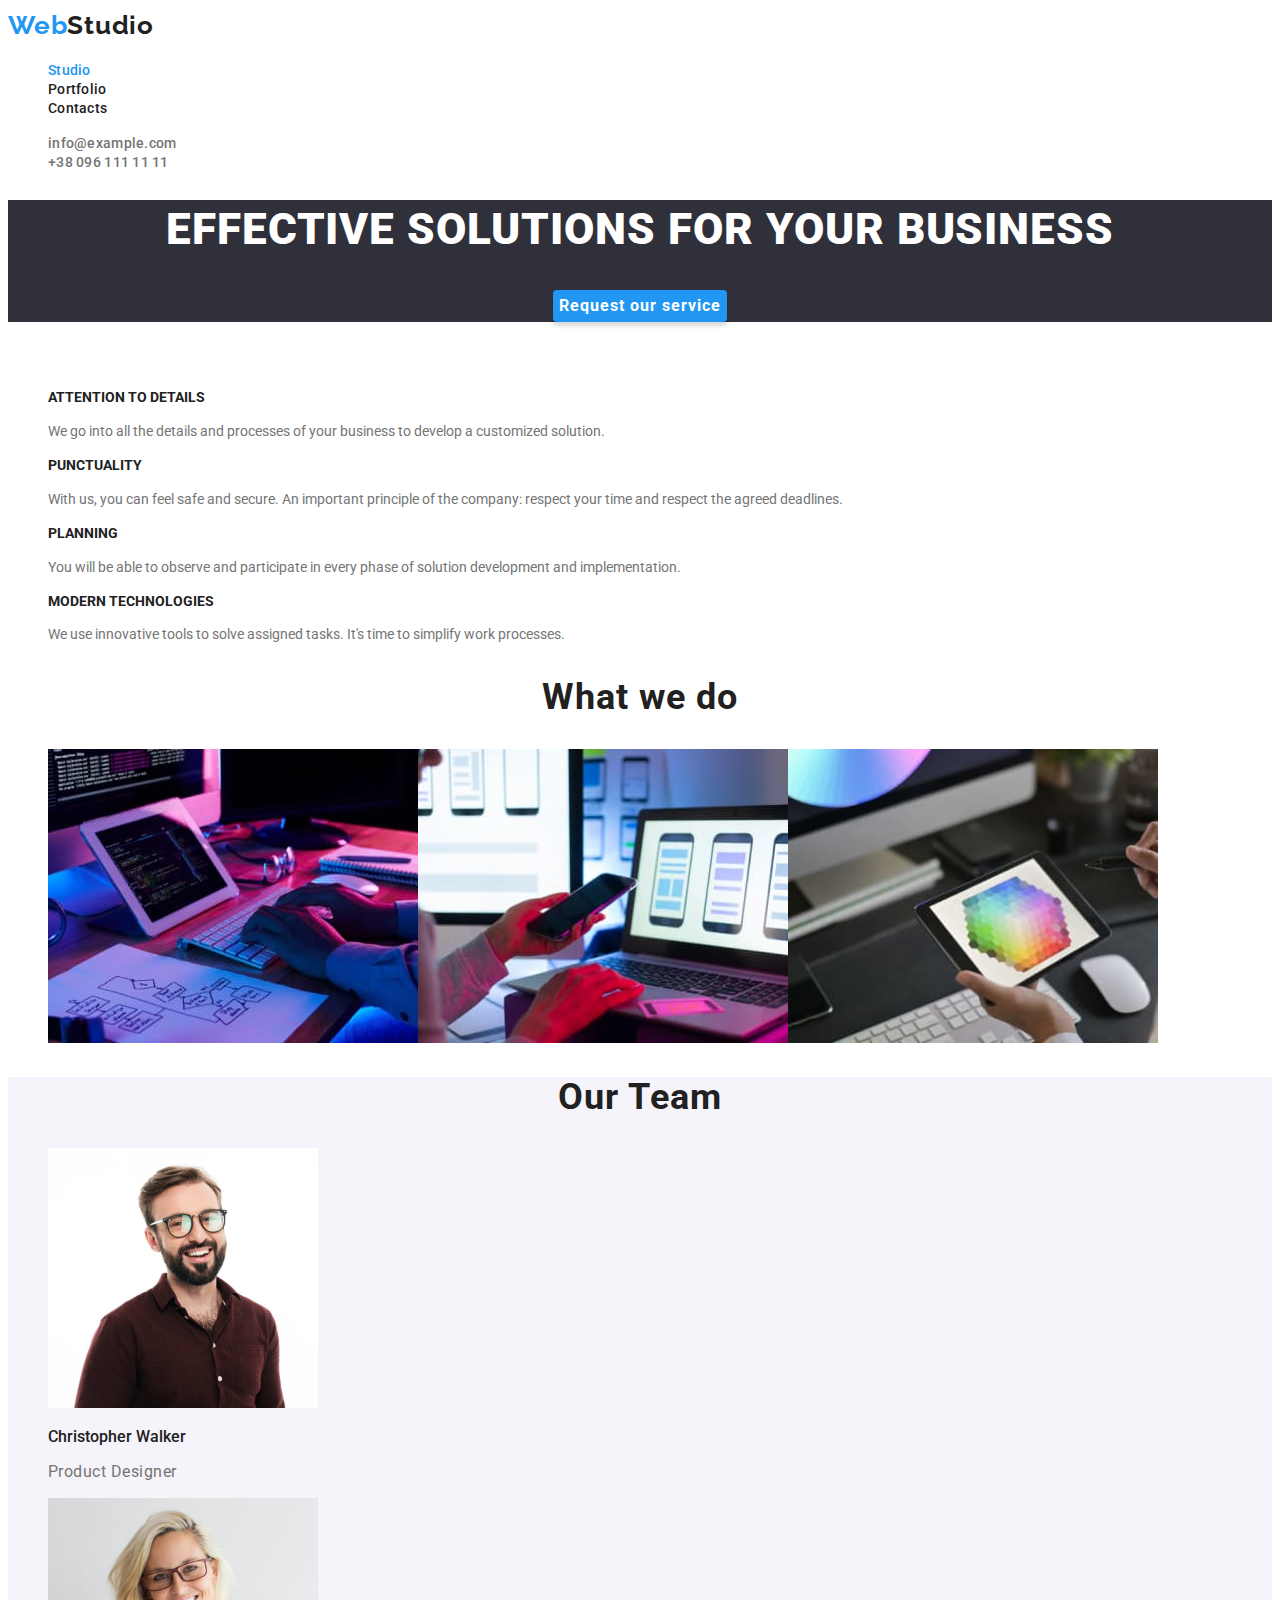
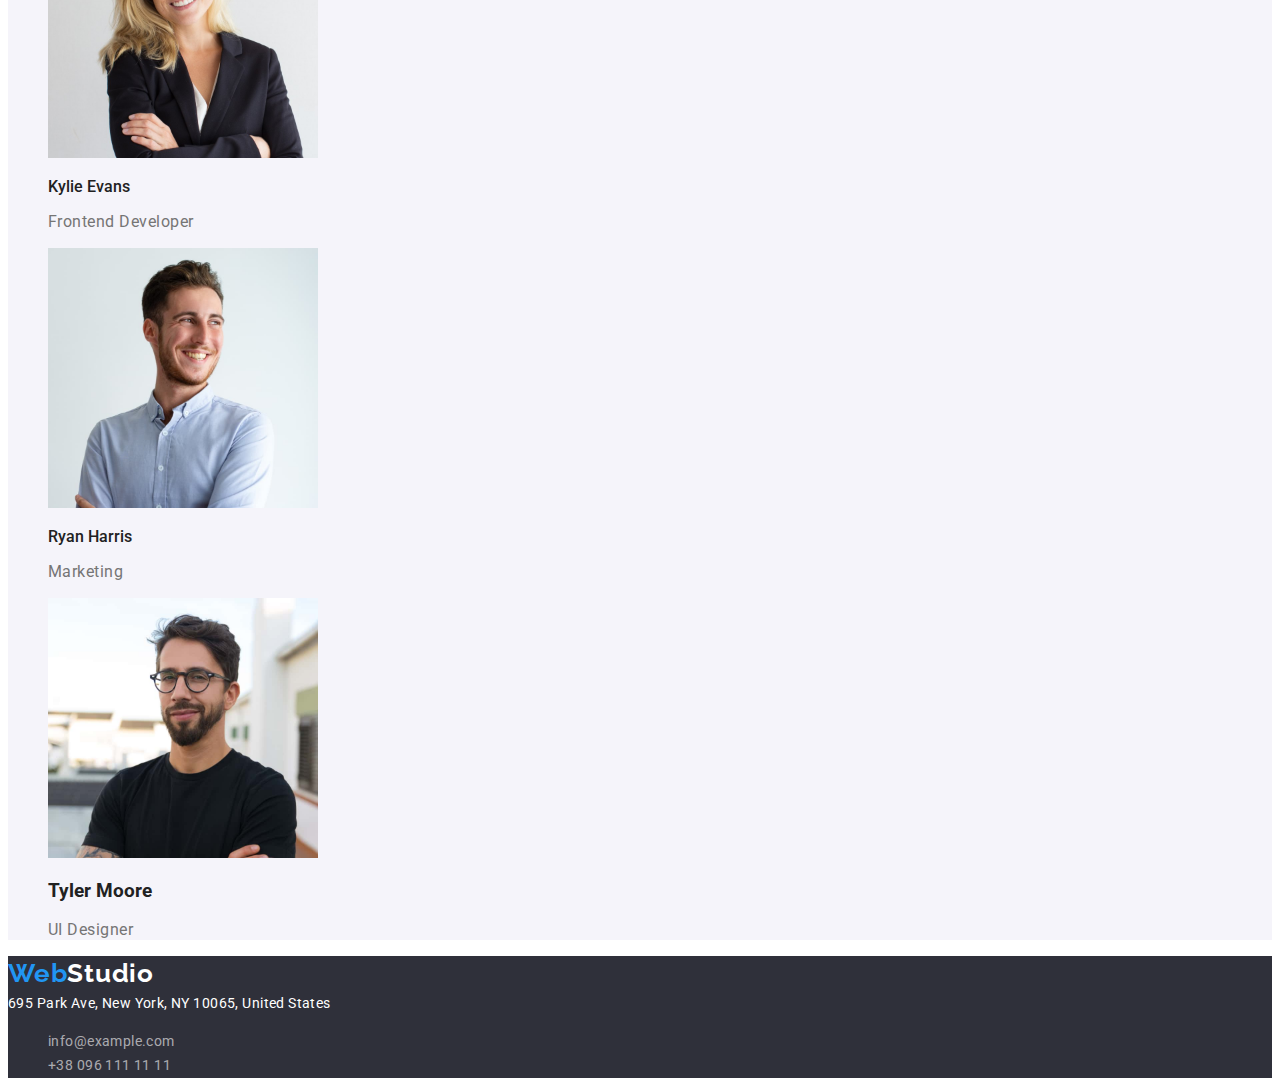
==== commit cf59af8e: "portfolio" ====
--- a/index.html
+++ b/index.html
@@ -19,7 +19,7 @@
       <nav>
         <a href="./index.html" class="logo"><span>Web</span>Studio</a>
         <ul class="site-nav list">
-          <li><a href="./index.html" class="link">Studio</a></li>
+          <li><a href="./index.html" class="link current">Studio</a></li>
           <li><a href="./portfolio.html" class="link">Portfolio</a></li>
           <li><a href="#" class="link">Contacts</a></li>
         </ul>
@@ -35,43 +35,43 @@
     <main>
       <section class="hero">
         <h1>EFFECTIVE SOLUTIONS FOR YOUR BUSINESS</h1>
-        <button class="btn" type="button">Request our service</button>
+        <button class="btn primary" type="button">Request our service</button>
       </section>
 
       <section class="mid-section">
         <h2 class="hidden-title">Our Perks</h2>
         <ul class="features list">
           <li>
-            <h3 class="title">ATTENTION TO DETAILS</h3>
-            <p>
+            <h3 class="features-title">ATTENTION TO DETAILS</h3>
+            <p class="features-text">
               We go into all the details and processes of your business to
               develop a customized solution.
             </p>
           </li>
           <li>
-            <h3 class="title">PUNCTUALITY</h3>
-            <p>
+            <h3 class="features-title">PUNCTUALITY</h3>
+            <p class="features-text">
               With us, you can feel safe and secure. An important principle of
               the company: respect your time and respect the agreed deadlines.
             </p>
           </li>
           <li>
-            <h3 class="title">PLANNING</h3>
-            <p>
+            <h3 class="features-title">PLANNING</h3>
+            <p class="features-text">
               You will be able to observe and participate in every phase of
               solution development and implementation.
             </p>
           </li>
           <li>
-            <h3 class="title">MODERN TECHNOLOGIES</h3>
-            <p>
+            <h3 class="features-title">MODERN TECHNOLOGIES</h3>
+            <p class="features-text">
               We use innovative tools to solve assigned tasks. It's time to
               simplify work processes.
             </p>
           </li>
         </ul>
       </section>
-      <section class="section">
+      <section class="activity-section">
         <h2 class="section-title">What we do</h2>
         <ul class="activity list">
           <li>
@@ -95,8 +95,8 @@
               width="270"
               height="260"
             />
-            <h3 class="title">Christopher Walker</h3>
-            <p>Product Designer</p>
+            <h3 class="team-title">Christopher Walker</h3>
+            <p class="team-text">Product Designer</p>
           </li>
           <li>
             <img
@@ -105,8 +105,8 @@
               width="270"
               height="260"
             />
-            <h3 class="title">Kylie Evans</h3>
-            <p>Frontend Developer</p>
+            <h3 class="team-title">Kylie Evans</h3>
+            <p class="team-text">Frontend Developer</p>
           </li>
           <li>
             <img
@@ -115,13 +115,13 @@
               width="270"
               height="260"
             />
-            <h3 class="title">Ryan Harris</h3>
-            <p>Marketing</p>
+            <h3 class="team-title">Ryan Harris</h3>
+            <p class="team-text">Marketing</p>
           </li>
           <li>
             <img src="images/UIDes.jpg" alt="UI_des" width="270" height="260" />
             <h3 class="title">Tyler Moore</h3>
-            <p>UI Designer</p>
+            <p class="team-text">UI Designer</p>
           </li>
         </ul>
       </section>
--- a/css/styles.css
+++ b/css/styles.css
@@ -1,227 +1,243 @@
+/* all vars in root is available within this doc */
+/* could be set localy inside each class */
+:root {
+  --primary-text-color: #212121;
+  --accent-color: #2196f3;
+  --sec-text-color: #757575;
+  --bcg-white-color: #fff;
+}
+
 body {
-    font-family: Roboto;
-    color: black;
-    background-color: #fff;
-}
-
-.list{
-    list-style: none; /* remove dots from list */
-}
-
-a:link{
-    text-decoration: none; /* remove underline from links */
-}
-
+  font-family: Roboto;
+  color: var(--primary-text-color);
+  background-color: var(--bcg-white-color);
+}
+
+.list {
+  list-style: none; /* remove dots from list */
+}
+
+a:link {
+  text-decoration: none; /* remove underline from links */
+}
+.hidden-title {
+  visibility: hidden;
+}
+/* BUTTONS */
+.btn {
+  background-color: var(--bcg-white-color);
+  color: var(--primary-text-color);
+  border: none;
+  cursor: pointer;
+  text-align: center;
+  box-shadow: none;
+}
+.primary {
+  background-color: var(--accent-color);
+  color: #ffffff;
+}
+.secondary {
+  background-color: #f5f4fa;
+  color: var(--primary-text-color);
+}
 /* --------------------  navigation ----------------- */
-header{
-    background-color: #fff;
-}
-.logo span{
-    font-family: Raleway;
-    font-size:26px;
-    font-weight:700;
-    line-height:1.19;
-    letter-spacing: 0.03em;
-    color: #2196F3;
+header {
+  background-color: var(--bcg-white-color);
+}
+.logo span {
+  font-family: Raleway;
+  font-size: 26px;
+  font-weight: 700;
+  line-height: 1.19;
+  letter-spacing: 0.03em;
+  color: var(--accent-color);
 }
 .logo {
-    font-family: Raleway;
-    font-size: 26px;
-    font-weight: 700;
-    color:inherit;
-    line-height: 1.38;
-    letter-spacing: 0.03em;
-}
-.site-nav .link{       
-    font-size: 14px;
-    font-weight: 500;
-    font-style: normal;
-    color: #212121;
-    
-    line-height: 1.17;
-    letter-spacing: 0.02em;
+  font-family: Raleway;
+  font-size: 26px;
+  font-weight: 700;
+  color: inherit;
+  line-height: 1.38;
+  letter-spacing: 0.03em;
+}
+.site-nav .link {
+  font-size: 14px;
+  font-weight: 500;
+  font-style: normal;
+  color: var(--primary-text-color);
+  line-height: 1.17;
+  letter-spacing: 0.02em;
+}
+.site-nav .link.current{
+    color:var(--accent-color);
 }
 .site-nav .link:hover,
-.site-nav .link:focus{
-    color:#2196F3;
+.site-nav .link:focus {
+  color: var(--accent-color);
 }
 /*  ---------------- header contact -----------------  */
-.contacts .link{
-        
-    font-size: 14px;
-    font-weight: 500;
-    color: #757575;
-    line-height: 1.14;
-    letter-spacing: 0.02em;
+.contacts .link {
+  font-size: 14px;
+  font-weight: 500;
+  color: var(--sec-text-color);
+  line-height: 1.14;
+  letter-spacing: 0.02em;
 }
 .contacts .link:hover,
-.contacts .link:focus{   
-    color:#2196F3;    
-}
-
+.contacts .link:focus {
+  color: var(--accent-color);
+}
 
 /*  -------------------- footer --------------------*/
 
 footer {
-    background-color: #2F303A;;
-}
-.logo-footer{       
-    font-family: Raleway;
-    font-size: 26px;
-    font-weight: 700;
-    color:inherit;
-    line-height: 1.38;
-    letter-spacing: 0.03em;
-    color:#FFFFFF;
-}
-
-.logo-footer span{
-    font-family: Raleway;
-    font-size:26px;
-    font-weight:700;
-    line-height:1.19;
-    letter-spacing: 0.03em;
-    color: #2196F3;
-}
-.address{  
-    font-style: normal;
-    font-size:14px;
-    font-weight: 400;
-    line-height: 1.71;
-    letter-spacing: 0.03em;
-    color:#FFFFFF;
-}
-.address a{     
-    font-size: 14px;
-    font-weight: 400;
-    line-height:1.71;
-    letter-spacing: 0.03em;
-    color: rgba(255, 255, 255, 0.6);
+  background-color: #2f303a;
+}
+.logo-footer {
+  font-family: Raleway;
+  font-size: 26px;
+  font-weight: 700;
+  color: inherit;
+  line-height: 1.38;
+  letter-spacing: 0.03em;
+  color: var(--bcg-white-color);
+}
+
+.logo-footer span {
+  font-family: Raleway;
+  font-size: 26px;
+  font-weight: 700;
+  line-height: 1.19;
+  letter-spacing: 0.03em;
+  color: var(--accent-color);
+}
+.address {
+  font-style: normal;
+  font-size: 14px;
+  font-weight: 400;
+  line-height: 1.71;
+  letter-spacing: 0.03em;
+  color: #ffffff;
+}
+.address a {
+  font-size: 14px;
+  font-weight: 400;
+  line-height: 1.71;
+  letter-spacing: 0.03em;
+  color: rgba(255, 255, 255, 0.6);
 }
 
 /* ---------------- INDEX -> main -------------*/
 .hero {
-    background-color: #2F303A;
-}
-.hero h1{   
-    font-size: 44px; 
-    font-weight: 900;
-    color: #FFFFFF;
-    line-height:1.36;
-    text-align: center;
-    letter-spacing:0.06rem;
-    text-transform:uppercase;
-}
-.btn{    
-    font-family:inherit;
-    font-style: normal;
-    font-weight:700;
-    font-size:16px; 
-    line-height: 1.9;
-    display:flex;
-    margin:auto;
-    letter-spacing:0.06em;
-    color:#ffffff;
-    background-color: #2196F3;
-    box-shadow: 0px 4px 4px rgba(0, 0, 0, 0.15);  
-    border:none;  
-    border-radius: 4px;
-    transition-duration: 0.4s;
-    cursor: pointer;
-}
-.btn:hover,
-.btn:focus{
-    background-color: #117fd8;
-}
-
-.team-section{
-    background-color: #F5F4FA;
-}
-.hidden-title{
-    visibility:hidden;
-}
-.section-title {    
-    font-size: 36px;     
-    font-weight: 700;
-    line-height: 1.16;    
-    letter-spacing: 0.03em;
-    text-align: center;
-}
-.features .title{
-    font-size: 14px;
-    line-height:1.14;
-    text-transform: uppercase;
-    text-align:left;
-}
-
-.features p{
-    font-size:14px;
-    font-weight:400;
-    line-height:1.71;
-    color: #757575;
-    text-align: left;
-}
-
-.activity{
- display:flex;
- margin:
-}
-
-.team .title{
-    font-weight: 500;
-    font-size: 16px;
-    line-height: 1.18;
-    
-}
-.team p{
-    font-weight: 400;
-    font-size: 16px;
-    line-height: 1.18;   
-    letter-spacing: 0.03em;   
-    color: #757575;
+  background-color: #2f303a;
+}
+.hero h1 {
+  font-size: 44px;
+  font-weight: 900;
+  color: #ffffff;
+  line-height: 1.36;
+  text-align: center;
+  letter-spacing: 0.06rem;
+  text-transform: uppercase;
+}
+.btn.primary {
+  font-family: inherit;
+  font-style: normal;
+  font-weight: 700;
+  font-size: 16px;
+  line-height: 1.9;
+  display: flex;
+  margin: auto;
+  letter-spacing: 0.06em;
+  background-color: var(--accent-color);
+  box-shadow: 0px 4px 4px rgba(0, 0, 0, 0.15);
+  border-radius: 4px;
+  transition-duration: 0.4s;
+}
+.btn.primary:hover,
+.btn.primary:focus {
+  background-color: #117fd8;
+}
+
+.team-section {
+  background-color: #f5f4fa;
+}
+
+.section-title {
+  font-size: 36px;
+  font-weight: 700;
+  line-height: 1.16;
+  letter-spacing: 0.03em;
+  text-align: center;
+}
+.features-title {
+  font-size: 14px;
+  line-height: 1.14;
+  text-transform: uppercase;
+  text-align: left;
+}
+
+.features-text {
+  font-size: 14px;
+  font-weight: 400;
+  line-height: 1.71;
+  color: var(--sec-text-color);
+  text-align: left;
+}
+
+.activity {
+  display: flex;
+}
+
+.team-title {
+  font-weight: 500;
+  font-size: 16px;
+  line-height: 1.18;
+}
+.team-text {
+  font-weight: 400;
+  font-size: 16px;
+  line-height: 1.18;
+  letter-spacing: 0.03em;
+  color: var(--sec-text-color);
 }
 
 /* ----------------------PORTFOLIO -> main-------------------- */
-.filter{
-  width:100%;
-  text-align: center;  
-} 
-.filter li{
-    display:inline-block;
-}
-.filter .portf-btn {
-    font-family:inherit;
-    font-style:normal;
-    font-weight:500;
-    font-size:16px;    
-    line-height:16.2;
-    text-align: center;    
-    background-color: #F5F4FA;
-    box-shadow: none;
-    color:#212121;
-    border-radius: 4px;
-    border:none;
-    cursor: pointer;    
-}
-
-.filter .portf-btn:hover,
-.filter .portf-btn:focus{
-    background-color:#2196F3;
-    color:#ffffff;
-    box-shadow: 0px 3px 1px rgba(0, 0, 0, 0.1), 0px 1px 2px rgba(0, 0, 0, 0.08), 0px 2px 2px rgba(0, 0, 0, 0.12);
-    border-radius: 4px;
-}
-.content .title{
-    font-weight: 700;
-    font-size: 18px;
-    line-height: 2;
-    letter-spacing: 0.06em;
-    color:#212121;
-}
-.content p{
-    font-weight: 400;
-    font-size: 16px;
-    line-height: 1.88;
-    letter-spacing: 0.03em;
-    color: #757575;
-}
+.filter {
+  width: 100%;
+  text-align: center;
+}
+.filter li {
+  display: inline-block;
+}
+.btn.secondary {
+  font-family: inherit;
+  font-style: normal;
+  font-weight: 500;
+  font-size: 16px;
+  line-height: 16.2;
+  border-radius: 4px;
+}
+
+.btn.secondary:hover,
+.btn.secondary:focus {
+  background-color: var(--accent-color);
+  color: #ffffff;
+  box-shadow: 0px 3px 1px rgba(0, 0, 0, 0.1), 0px 1px 2px rgba(0, 0, 0, 0.08),
+    0px 2px 2px rgba(0, 0, 0, 0.12);
+  border-radius: 4px;
+}
+.content .title {
+  font-weight: 700;
+  font-size: 18px;
+  line-height: 2;
+  letter-spacing: 0.06em;
+  color: var(--primary-text-color);
+}
+.content p {
+  font-weight: 400;
+  font-size: 16px;
+  line-height: 1.88;
+  letter-spacing: 0.03em;
+  color: var(--sec-text-color);
+}
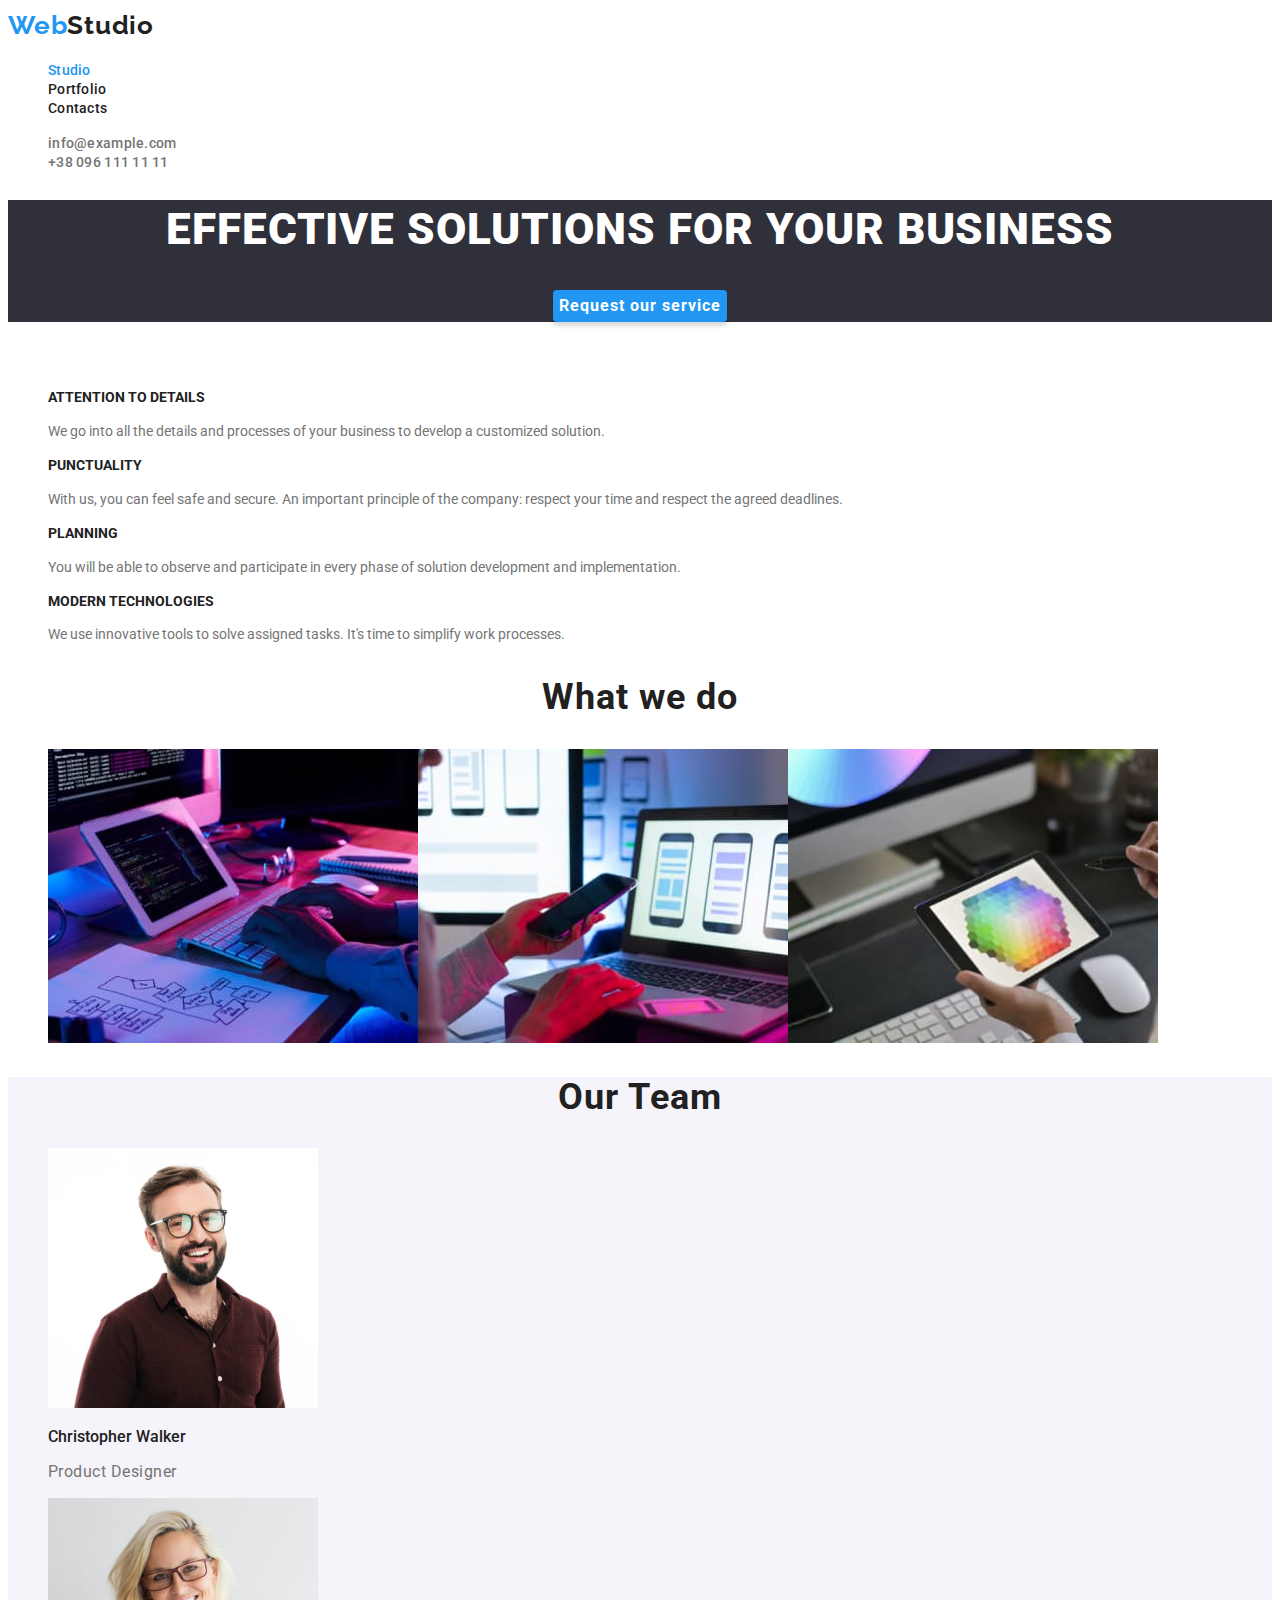
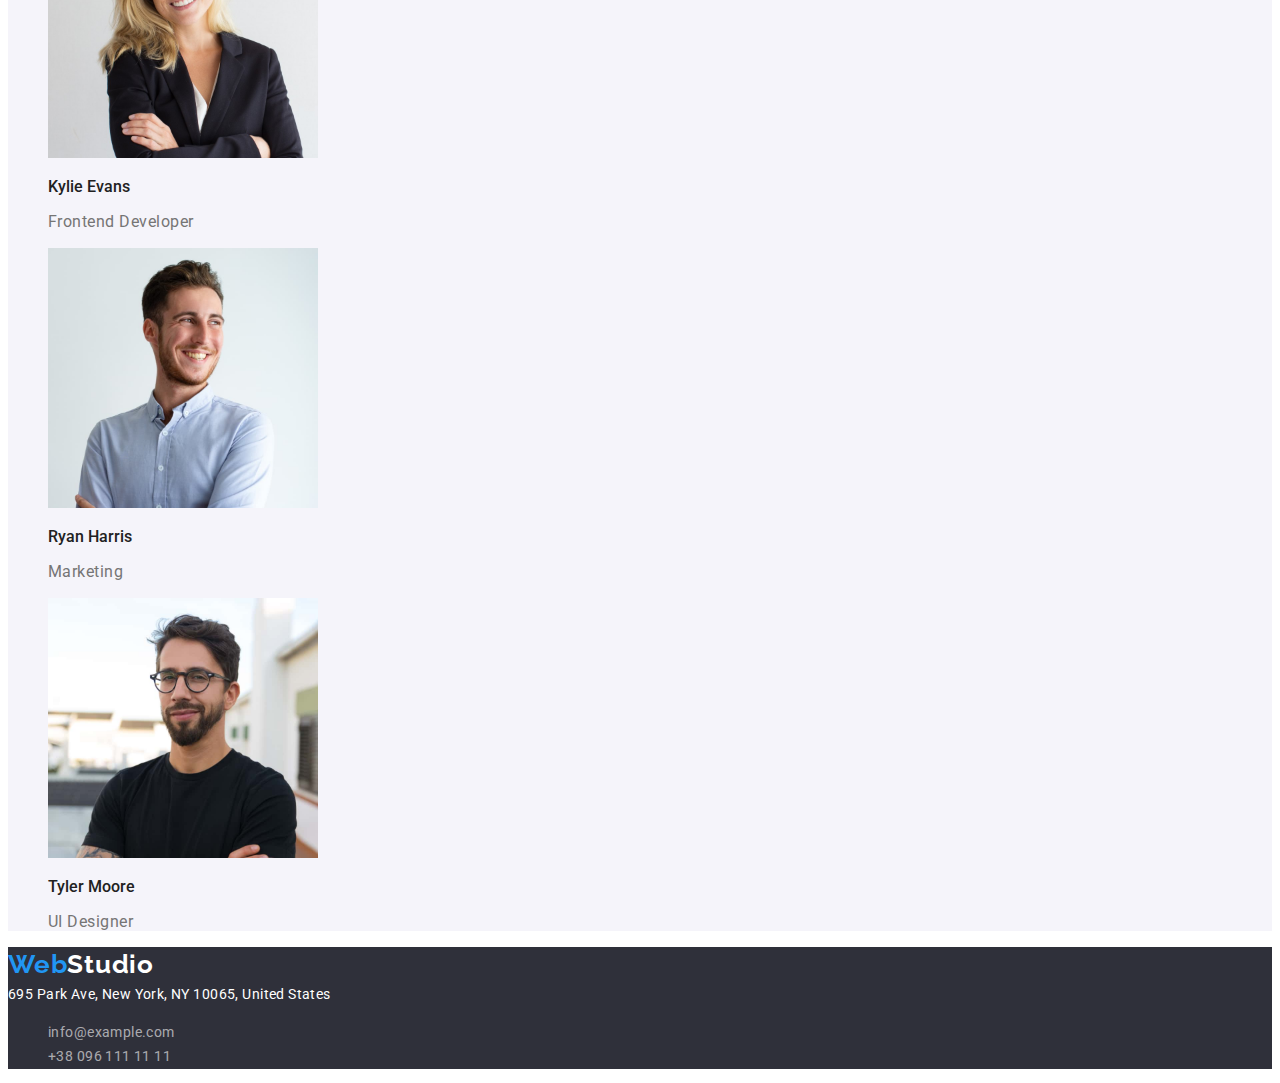
==== commit 89c0fc64: "second try" ====
--- a/index.html
+++ b/index.html
@@ -120,7 +120,7 @@
           </li>
           <li>
             <img src="images/UIDes.jpg" alt="UI_des" width="270" height="260" />
-            <h3 class="title">Tyler Moore</h3>
+            <h3 class="team-title">Tyler Moore</h3>
             <p class="team-text">UI Designer</p>
           </li>
         </ul>
--- a/css/styles.css
+++ b/css/styles.css
@@ -8,7 +8,7 @@
 }
 
 body {
-  font-family: Roboto;
+  font-family: Roboto, sans-serif;
   color: var(--primary-text-color);
   background-color: var(--bcg-white-color);
 }
@@ -68,8 +68,8 @@
   line-height: 1.17;
   letter-spacing: 0.02em;
 }
-.site-nav .link.current{
-    color:var(--accent-color);
+.site-nav .link.current {
+  color: var(--accent-color);
 }
 .site-nav .link:hover,
 .site-nav .link:focus {
@@ -215,8 +215,9 @@
   font-style: normal;
   font-weight: 500;
   font-size: 16px;
-  line-height: 16.2;
+  line-height: 1.62;
   border-radius: 4px;
+  margin: 8px;
 }
 
 .btn.secondary:hover,
